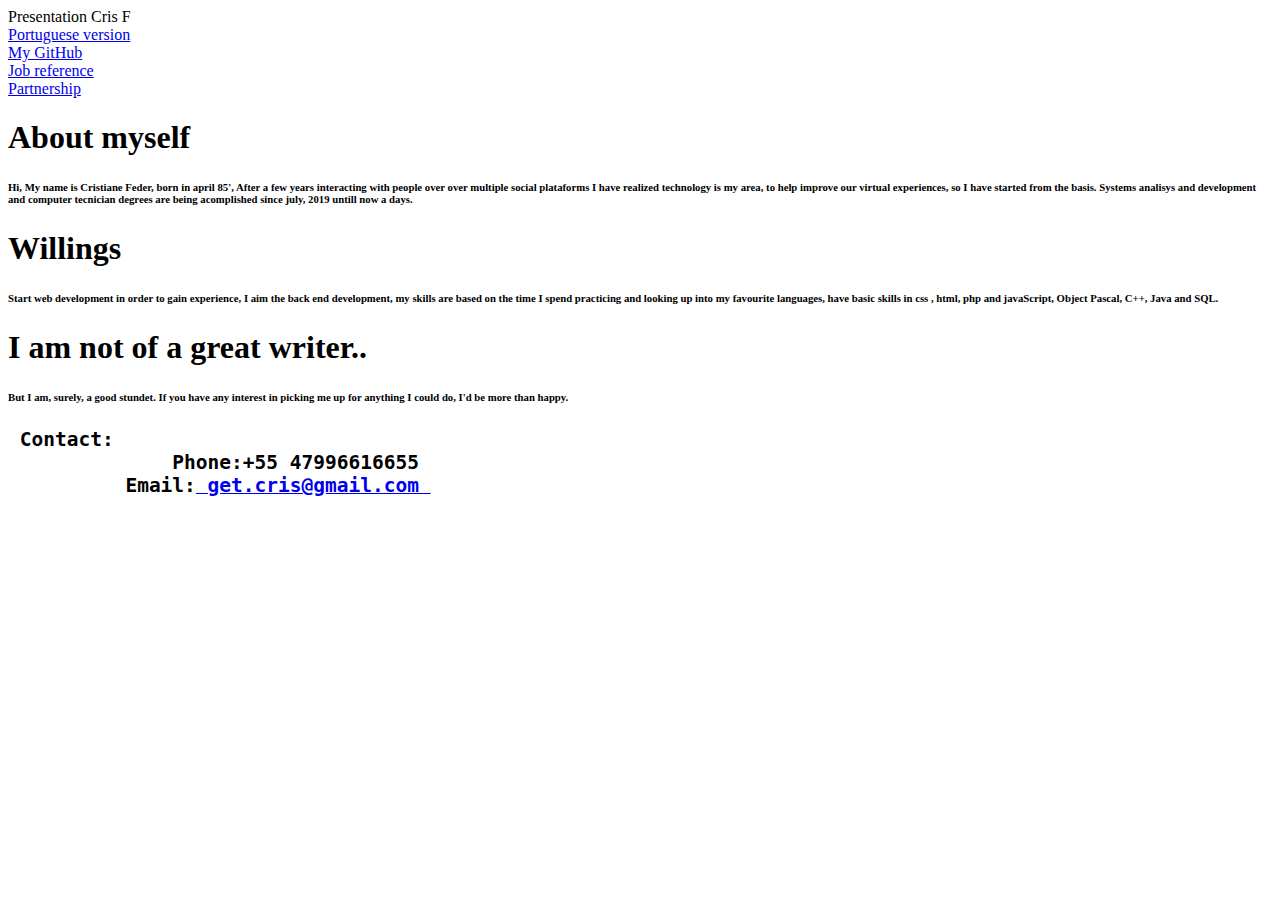
==== en-home.html @ 23b40eeb "Add files via upload" ====
<!DOCTYPE html>
<meta charset: UTF-8>
<html>
<head>
<title>Presentation Cris F </title>
<link rel="stylesheet" type="text/css" href="styles.css">
</head>

<body>
    <header class="header"> Presentation Cris F </header>

<nav>
<li><a href="index%20.html" >  Portuguese version </a></li>
<li><a href="https://github.com/cxcol">My GitHub </a></li>
<li><a href="jobref.html">Job reference</a></li>
<li><a href="https://foxstormweb.netlify.app/">Partnership</a></li> 
</nav>
<section>
<article> 
    <h1>About myself</h1>
    <h6>Hi, My name is Cristiane Feder, born in april 85', After a few years interacting with people over over multiple social plataforms I have realized technology is my area, to help improve our virtual experiences, so I have started from the basis.
    Systems analisys and development and computer tecnician degrees are being acomplished since july, 2019 untill now a days. </h6>
    </article> 
    
    <article> 
    <h1>Willings</h1> <h6>Start web development in order to gain experience, I aim the back end development, my skills are based on the time I spend practicing and looking up into my favourite languages, have basic skills in css , html, php and javaScript, Object Pascal, C++, Java and SQL.</h6>
    </article>
    <article> 
    <h1>I am not of a great writer..</h1>
    <h6>But I am, surely, a good stundet. If you have any interest in picking me up for anything I could do, I'd be more than happy.
    </h6>
    </article> 
    
</section>


<footer>

<pre><h2> Contact: 
	      Phone:+55 47996616655
          Email:<a href="get.crisf@gmail.com"> get.cris@gmail.com </a>
     
</h2></pre>


</footer>

</body>
</html>
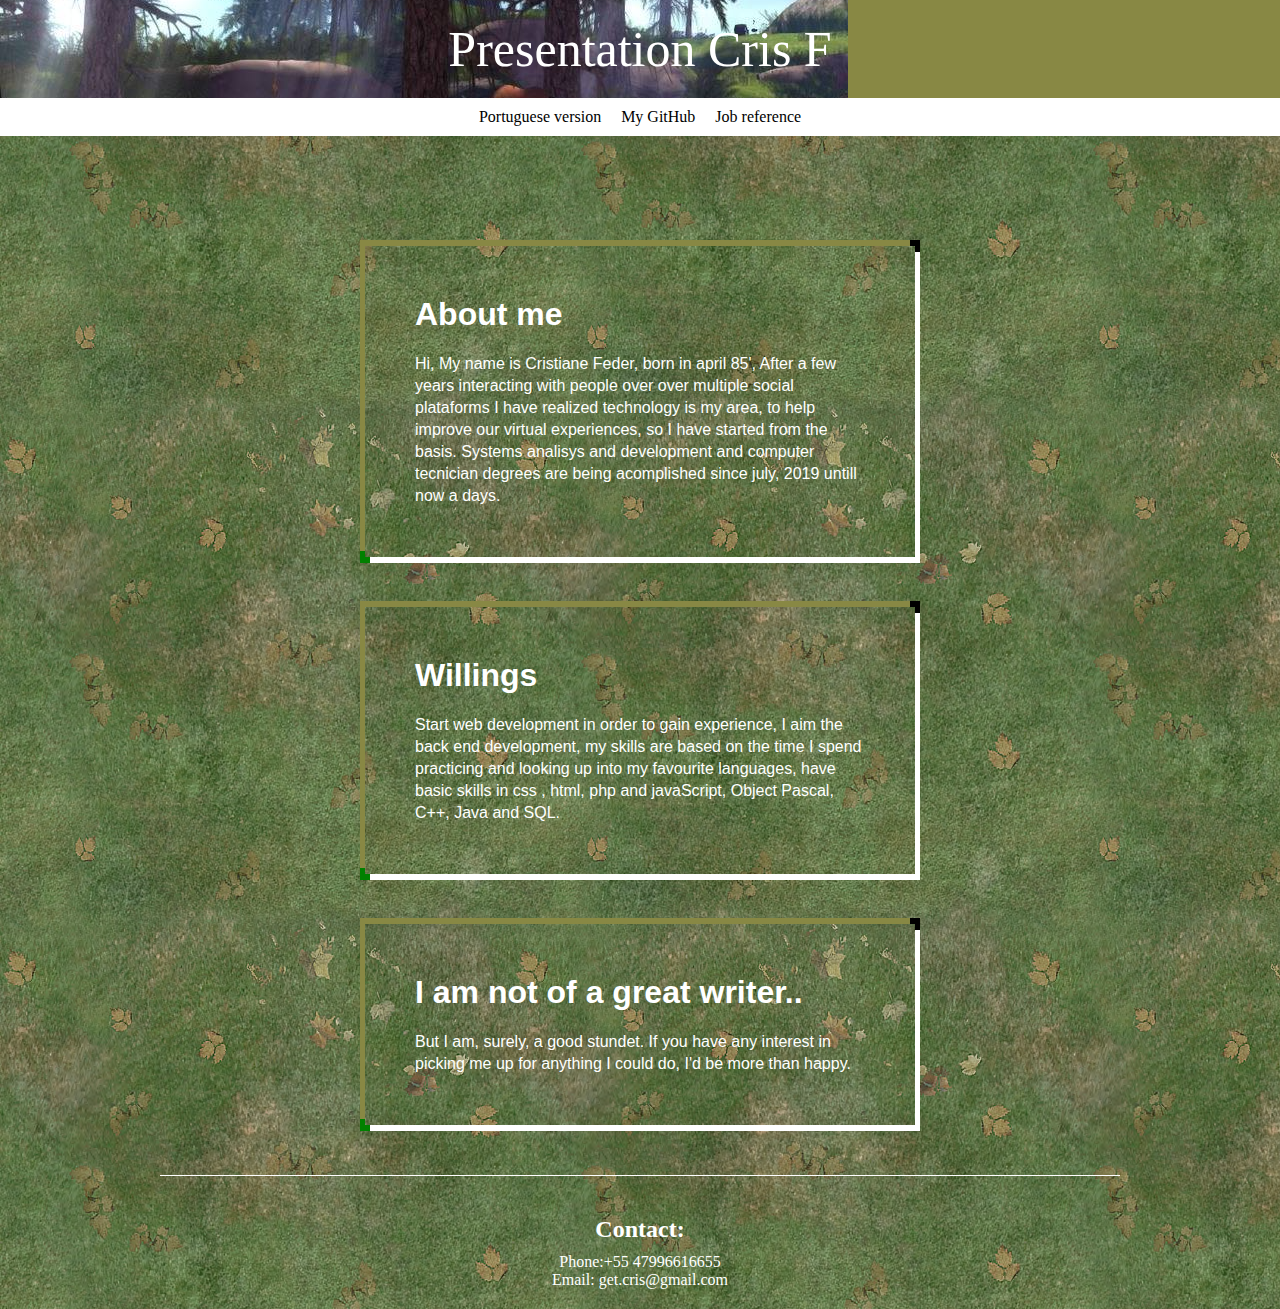
==== commit df52c428: "update" ====
--- a/en-home.html
+++ b/en-home.html
@@ -1,49 +1,51 @@
 <!DOCTYPE html>
-<meta charset: UTF-8>
-<html>
+<html lang="pt-br">
 <head>
-<title>Presentation Cris F </title>
-<link rel="stylesheet" type="text/css" href="styles.css">
+  <meta charset="UTF-8">
+  <meta name="viewport" content="width=device-width, initial-scale=1.0">
+  <link rel="stylesheet" href="assets/css/styles.css">
+  <title>Apresentação Cris F  </title>
 </head>
+<body>
 
-<body>
-    <header class="header"> Presentation Cris F </header>
+  <header class="header"> Presentation Cris F </header>
+  
+  <nav class="menu-nav">
+    <ul>
+      <li><a href="index.html">Portuguese version</a></li>
+      <li><a href="http://github.com/cxcol">My GitHub</a></li>
+      <li><a href="jobref.html">Job reference</a></li>
+    </ul>
+  </nav>
 
-<nav>
-<li><a href="index%20.html" >  Portuguese version </a></li>
-<li><a href="https://github.com/cxcol">My GitHub </a></li>
-<li><a href="jobref.html">Job reference</a></li>
-<li><a href="https://foxstormweb.netlify.app/">Partnership</a></li> 
-</nav>
-<section>
-<article> 
-    <h1>About myself</h1>
+  
+<section class="section-img">
+  <article class="container"> 
+      <h1>About me</h1>
     <h6>Hi, My name is Cristiane Feder, born in april 85', After a few years interacting with people over over multiple social plataforms I have realized technology is my area, to help improve our virtual experiences, so I have started from the basis.
-    Systems analisys and development and computer tecnician degrees are being acomplished since july, 2019 untill now a days. </h6>
-    </article> 
-    
-    <article> 
-    <h1>Willings</h1> <h6>Start web development in order to gain experience, I aim the back end development, my skills are based on the time I spend practicing and looking up into my favourite languages, have basic skills in css , html, php and javaScript, Object Pascal, C++, Java and SQL.</h6>
-    </article>
-    <article> 
-    <h1>I am not of a great writer..</h1>
-    <h6>But I am, surely, a good stundet. If you have any interest in picking me up for anything I could do, I'd be more than happy.
-    </h6>
-    </article> 
-    
+        Systems analisys and development and computer tecnician degrees are being acomplished since july, 2019 untill now a days. </h6>
+  </article> 
+  
+  <article class="container"> 
+    <h1>Willings</h1> <h6>Start web development
+        in order to gain experience, I aim the back end 
+        development, my skills are based on the time I spend 
+        practicing and looking up into my favourite languages,
+        have basic skills in css , html, php and javaScript, Object Pascal,
+        C++, Java and SQL.</article>
+  <article class="container"> 
+    <h1>I am not of a great writer.. </h1>
+    <h6>But I am, surely, a good stundet. If you have any interest in picking me up for anything I could do, I'd be more than happy.</h6>
+  </article>
+
+  <footer class="footer-container">
+    <h2> Contact:</h2> 
+    <p class="phone">Phone:+55 47996616655</p>
+    <p class="email">Email:<a href="get.crisf@gmail.com"> get.cris@gmail.com </a></p>
+  </footer>
+
 </section>
 
 
-<footer>
-
-<pre><h2> Contact: 
-	      Phone:+55 47996616655
-          Email:<a href="get.crisf@gmail.com"> get.cris@gmail.com </a>
-     
-</h2></pre>
-
-
-</footer>
-
 </body>
 </html>--- a/assets/css/styles.css
+++ b/assets/css/styles.css
@@ -0,0 +1,132 @@
+/* RESET */
+
+body, p, h1, h2,h3, h4, h5, h6, ul, li, a, pre {
+  margin: 0;
+  padding: 0;
+}
+
+img {
+  max-width: 100%;
+  display: block;
+}
+
+* {
+  box-sizing: border-box;
+}
+
+a {
+  text-decoration: none;
+  color: white;
+}
+
+li {
+  list-style-type: none;
+}
+
+/* HEADER */
+
+header {
+  padding: 20px 0;
+  background: #888844;
+  color: white;
+  background-image: url('/assets/img/header.jpg');
+  background-position: left, right;
+  background-repeat: no-repeat;
+  text-align: center;
+  font-size: 50px;
+}
+
+.menu-nav ul {
+  display: flex;
+}
+
+.menu-nav ul  {
+  justify-content: center;
+}
+
+.menu-nav ul li {
+  padding: 10px 0;
+}
+
+.menu-nav a {
+  font-size: 16px;
+  font-weight: 400;
+  padding: 10px;
+  color: black;
+}
+
+.section-img {
+  background-image: url('/assets/img/grassboa.png');
+  padding-top: 60px;
+}
+
+.container {
+  max-width: 550px;
+  margin: 50px auto;
+}
+
+.section-img article {
+  box-shadow:5px 6px white,-5px -6px #888844, -5px 6px green,5px -6px black;
+  padding: 50px;
+}
+
+article:hover {
+  transform:scale(1.1);
+  transition:all .2s ease-in-out;
+}
+
+article h1 {
+  font-size: 32px;
+  margin-bottom: 20px;
+  color: white;
+  font-family: sans-serif;
+}
+
+article h6 {
+  font-size: 16px;
+  line-height: 22px;
+  color: white;
+  font-weight: normal;
+  font-family: sans-serif;
+}
+
+/* footer {
+  background-image: url('/assets/img/wall.png');
+    background-repeat: no-repeat;
+    background-position: left, right;
+    background-color: #888844;
+    width: 100%;
+    height: 60px;
+} */
+
+footer h2 {
+  text-align: center;
+  padding-top: 40px;
+  border-top: 1px solid white;
+  color: white;
+}
+
+.footer-container {
+  max-width: 960px;
+  margin: 0 auto;
+}
+
+footer .phone {
+  text-align: center;
+  padding-top: 10px;
+  color: white;
+}
+
+
+footer .email {
+  text-align: center;
+  padding-bottom: 20px;
+  color: white;
+}
+
+@media (max-width: 739px) {
+  .container {
+    max-width: 300px;
+  }
+
+}
